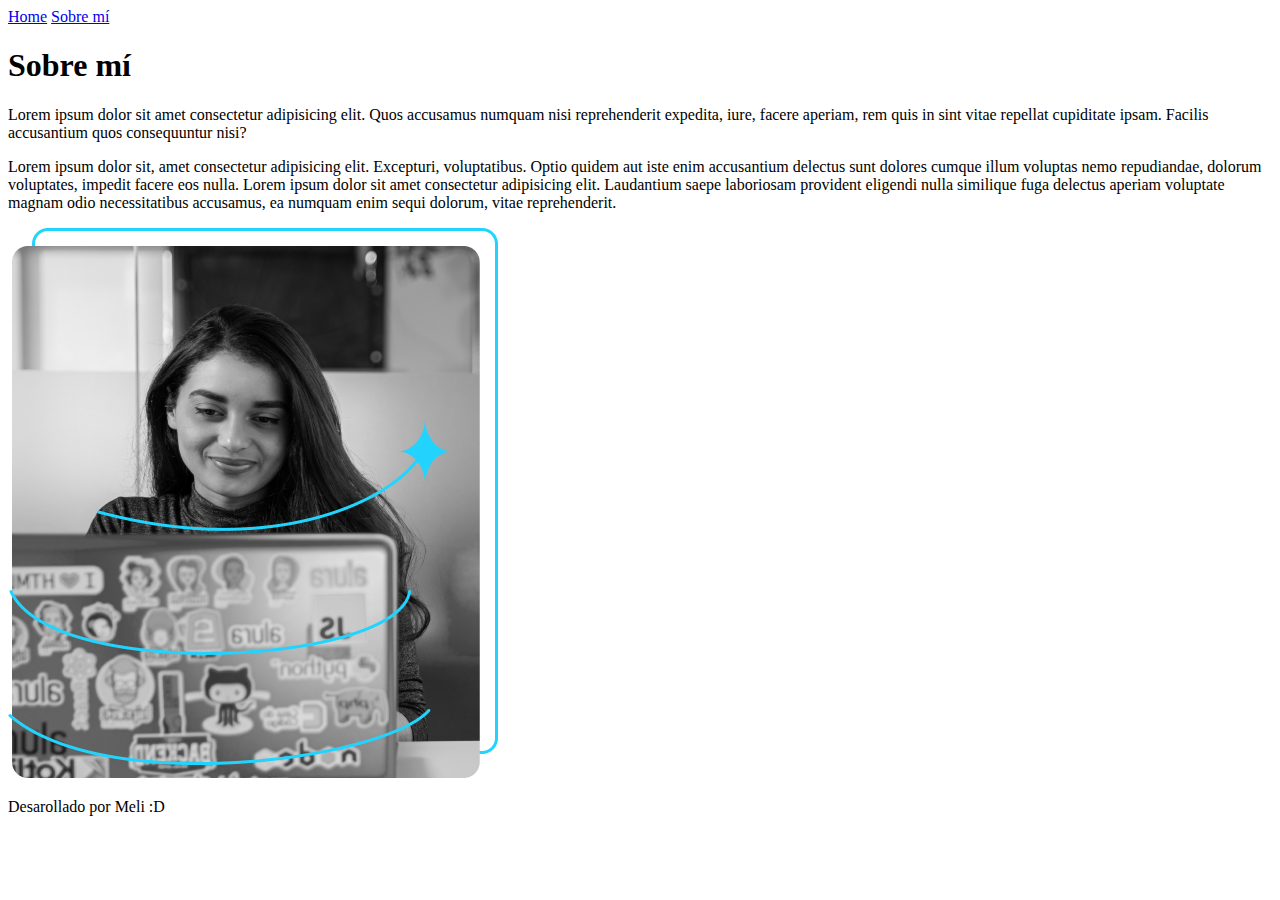
==== about.html @ 07b1e93e "creación de la página web" ====
<!DOCTYPE html>
<html lang="es">
<head>
    <meta charset="UTF-8">
    <meta name="viewport" content="width=device-width, initial-scale=1.0">
    <title>Sobre mí</title>
    <link rel="stylesheet" href="./styles/style.css">
</head>
<body>
    <header class="header">
        <nav class="header__menu">
            <a class="header__menu__link" href="index.html">Home</a>
            <a class="header__menu__link" href="about.html">Sobre mí</a>
        </nav>
    </header>
    <main class="presentacion">
        <section class="presentacion__contenido">
            <h1 class="presentacion__contenido__titulo">Sobre mí</h1>
            <p class="presentacion__contenido__texto">Lorem ipsum dolor sit amet consectetur adipisicing elit. Quos accusamus numquam nisi reprehenderit expedita, iure, facere aperiam, rem quis in sint vitae repellat cupiditate ipsam. Facilis accusantium quos consequuntur nisi?</p>
            <p class="presentacion__contenido__texto">Lorem ipsum dolor sit, amet consectetur adipisicing elit. Excepturi, voluptatibus. Optio quidem aut iste enim accusantium delectus sunt dolores cumque illum voluptas nemo repudiandae, dolorum voluptates, impedit facere eos nulla.
            Lorem ipsum dolor sit amet consectetur adipisicing elit. Laudantium saepe laboriosam provident eligendi nulla similique fuga delectus aperiam voluptate magnam odio necessitatibus accusamus, ea numquam enim sequi dolorum, vitae reprehenderit.
            </p>
        </section>
        <img class="presentacion__contenido__imagen" src="Imagem.png" alt="Foto de Ana García desarrolando un proyecto">
    </main>
    <footer class="footer">
        <p>Desarollado por Meli :D</p>
    </footer>
</body>
</html>
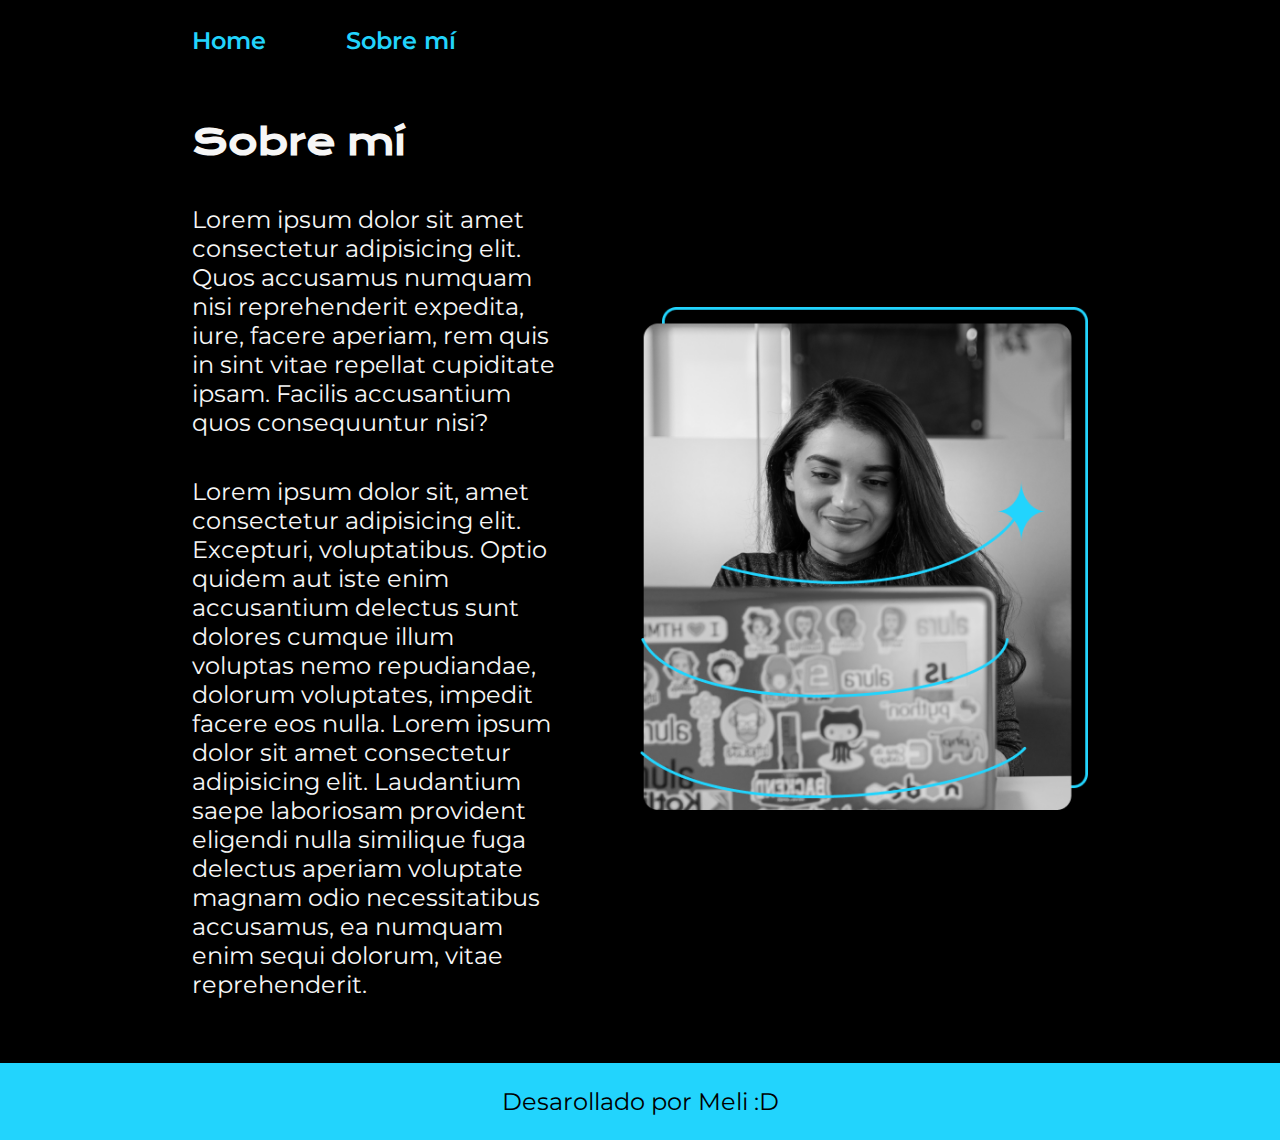
==== commit 54cb13a9: "Update about.html" ====
--- a/about.html
+++ b/about.html
@@ -4,7 +4,7 @@
     <meta charset="UTF-8">
     <meta name="viewport" content="width=device-width, initial-scale=1.0">
     <title>Sobre mí</title>
-    <link rel="stylesheet" href="./styles/style.css">
+    <link rel="stylesheet" href="./style.css">
 </head>
 <body>
     <header class="header">
@@ -27,4 +27,4 @@
         <p>Desarollado por Meli :D</p>
     </footer>
 </body>
-</html>+</html>
--- a/style.css
+++ b/style.css
@@ -0,0 +1,139 @@
+@import url('https://fonts.googleapis.com/css2?family=Krona+One&family=Montserrat&display=swap');
+
+:root{
+    --color-fondo:#000000;
+    --color-letra:#F6F6F6;
+    --color-icono:#22D4FD;
+
+    --letra-mon:'Montserrat',sans-serif;
+    --letra-krona:'krona one',sans-serif;
+}
+
+*{
+    padding: 0;
+    margin: 0;
+}
+
+body{
+    background-color: var(--color-fondo);
+    color: var(--color-letra);
+    box-sizing: border-box;
+    }
+
+
+.header{
+    padding-top: 2%;
+    padding-left: 15%;
+    /*padding: 2% 0% 0% 15%*/
+
+}
+
+.header__menu{
+    display: flex;
+    gap:80px;
+}
+
+.header__menu__link{
+    font-family: var(--letra-mon);
+    font-size: 1.5rem;
+    font-weight: 600;
+    color: var(--color-icono);
+    text-decoration: none;
+}
+
+.titulo-destacado{
+    color: var(--color-icono);
+}
+
+.presentacion{
+    display: flex;
+    align-items: center;
+    padding: 5% 15%;
+    justify-content: space-between;
+    gap:82px;
+}
+
+.presentacion__contenido{
+    width: 50%;
+    display: flex;
+    flex-direction: column;
+    gap: 40px;
+}
+
+.presentacion__contenido__imagen{
+    width: 50%;
+}
+.presentacion__contenido__titulo{
+    font-size: 2.25rem;
+    font-family: var(--letra-krona);
+}
+
+.presentacion__contenido__texto{
+    font-size: 1.5rem;
+    font-family: var(--letra-mon);
+}
+
+.presentacion__enlace{
+    display: flex;
+    justify-content: space-between;
+    flex-direction: column;
+    align-items: center;
+    gap:2rem;
+}
+
+.presentacion__enlaces__link{
+    border: 2px solid var(--color-icono);
+    width: 50%;
+    text-align: center;
+    border-radius: 8px;
+    font-size: 1.5rem;
+    font-weight: 600;
+    padding: 21.5px 0;
+    text-decoration: none;
+    color: var(--color-letra);
+    font-family: var(--letra-mon);
+    display: flex;
+    justify-content: center;
+    gap: 16px;
+}
+
+.presentacion__enlaces__link:hover{
+    background-color: #272727;
+}
+
+.presentacion__enlace__subtitulo{
+    font-family:var(--letra-krona);
+    font-size: 1.5rem;
+    font-weight: 400;
+
+}
+
+.footer{
+    background-color: var(--color-icono);
+    padding: 24px;
+    text-align: center;
+    font-family: var(--letra-mon);
+    font-size: 1.5rem;
+    font-weight: 25rem;
+    color: var(--color-fondo);
+}
+
+@media(max-width:1200px){
+    .header{
+        padding: 10%;
+    }
+
+    .header__menu{
+        justify-content: center;
+    }
+
+    .presentacion{
+        flex-direction: column-reverse;
+        padding: 5%;
+    }
+
+    .presentacion__contenido{
+        width: auto;
+        
+    }
+}